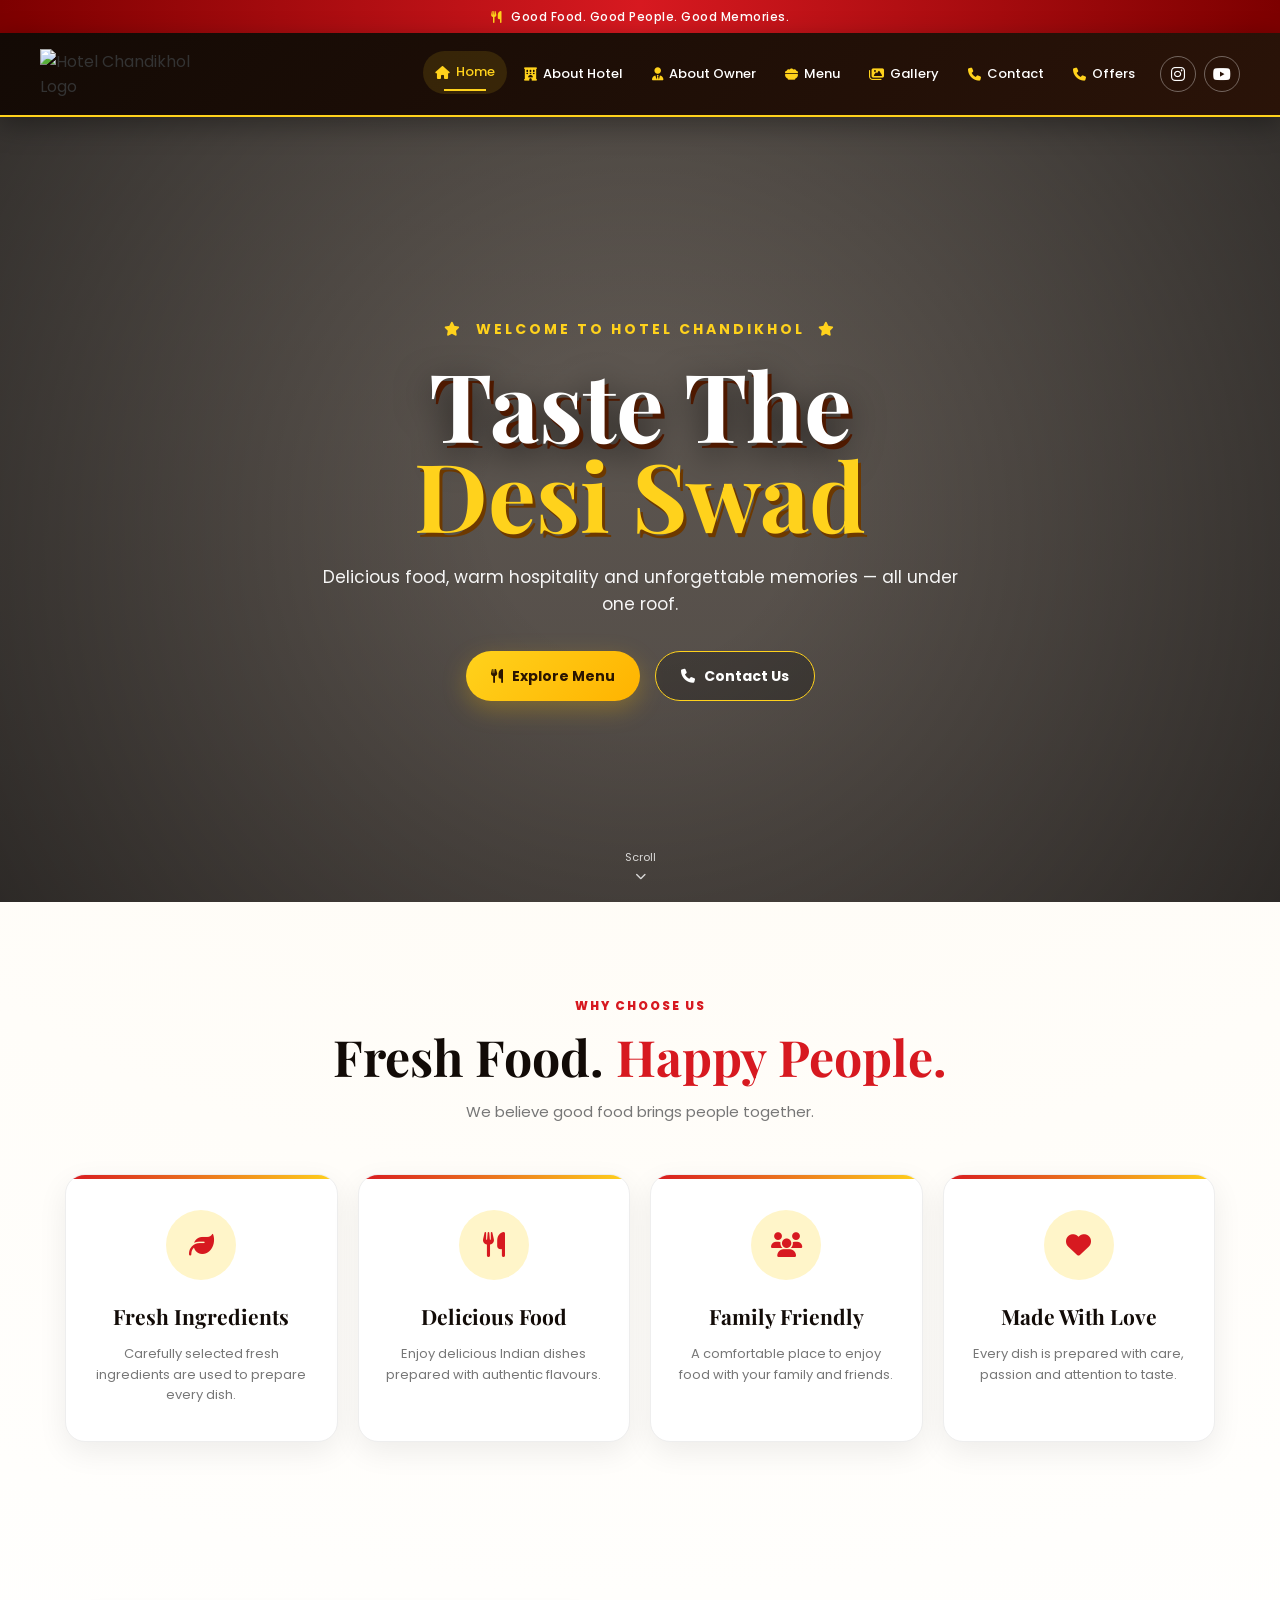
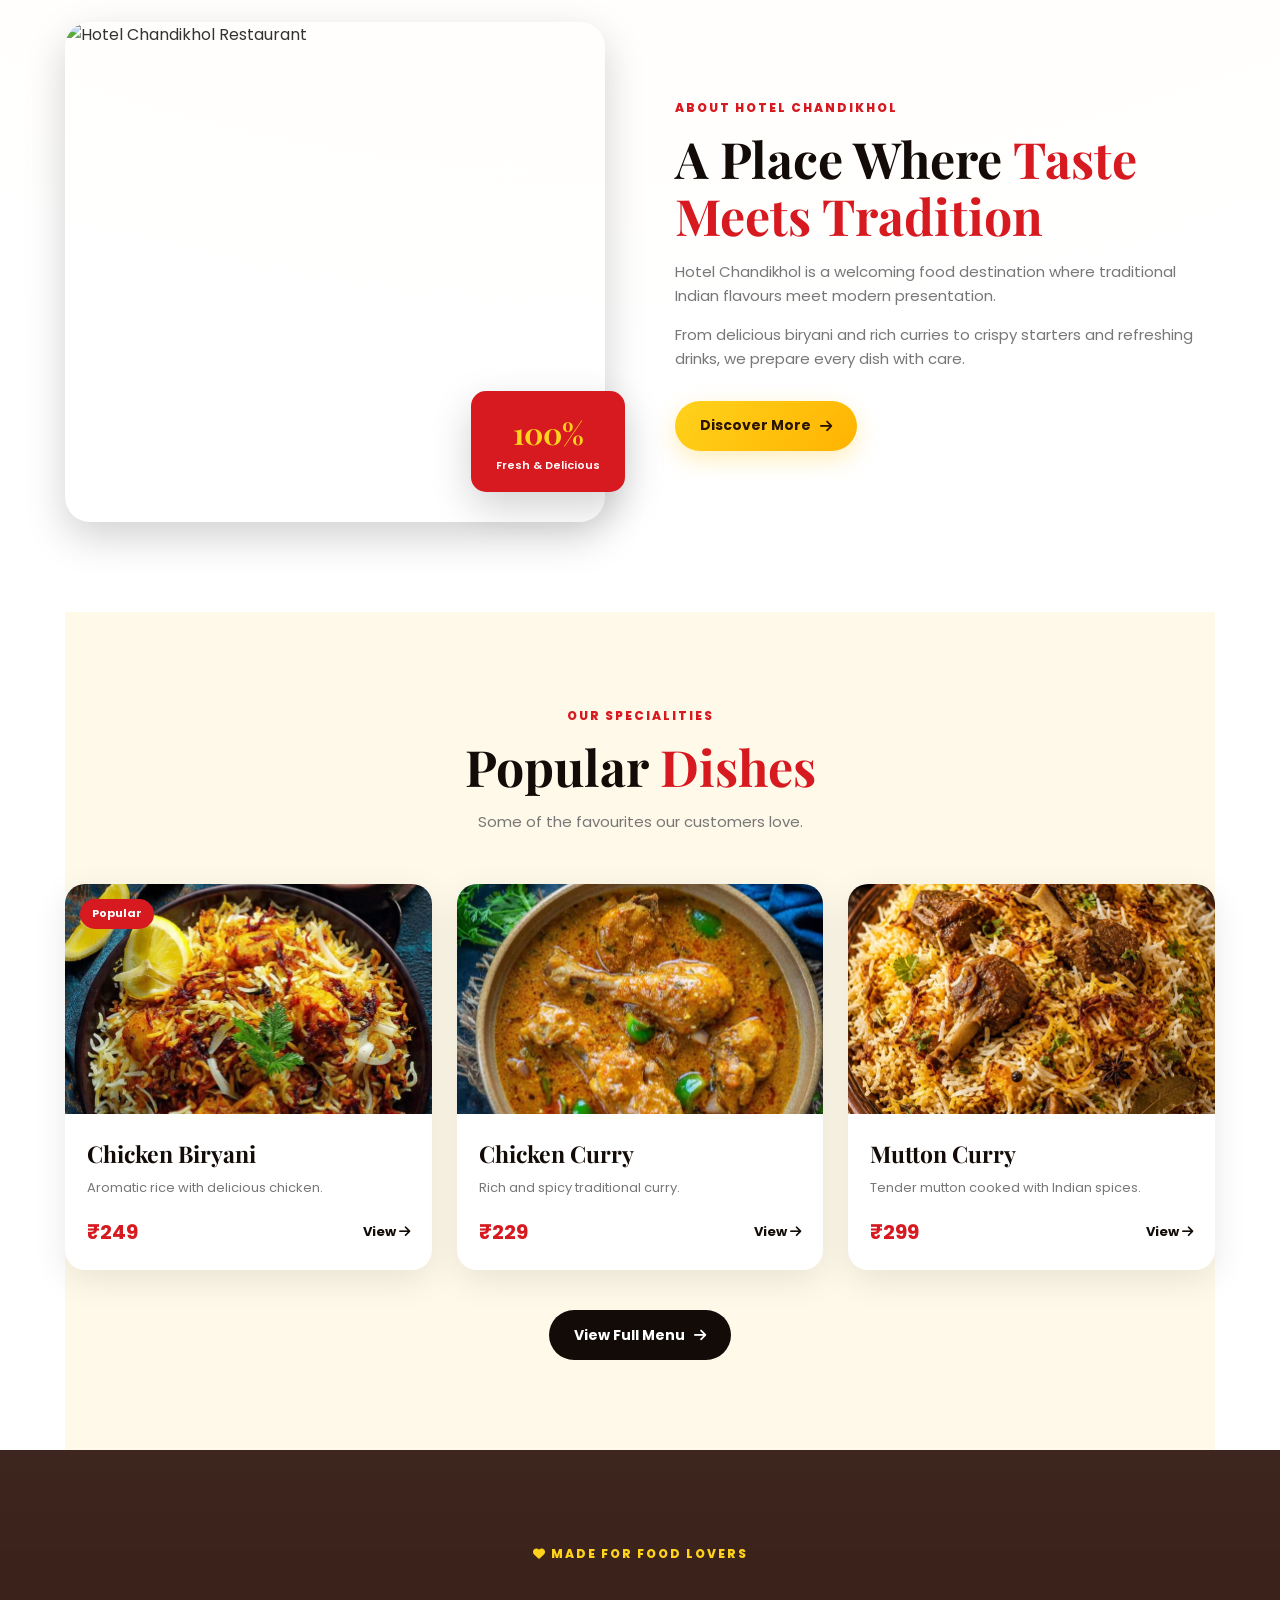
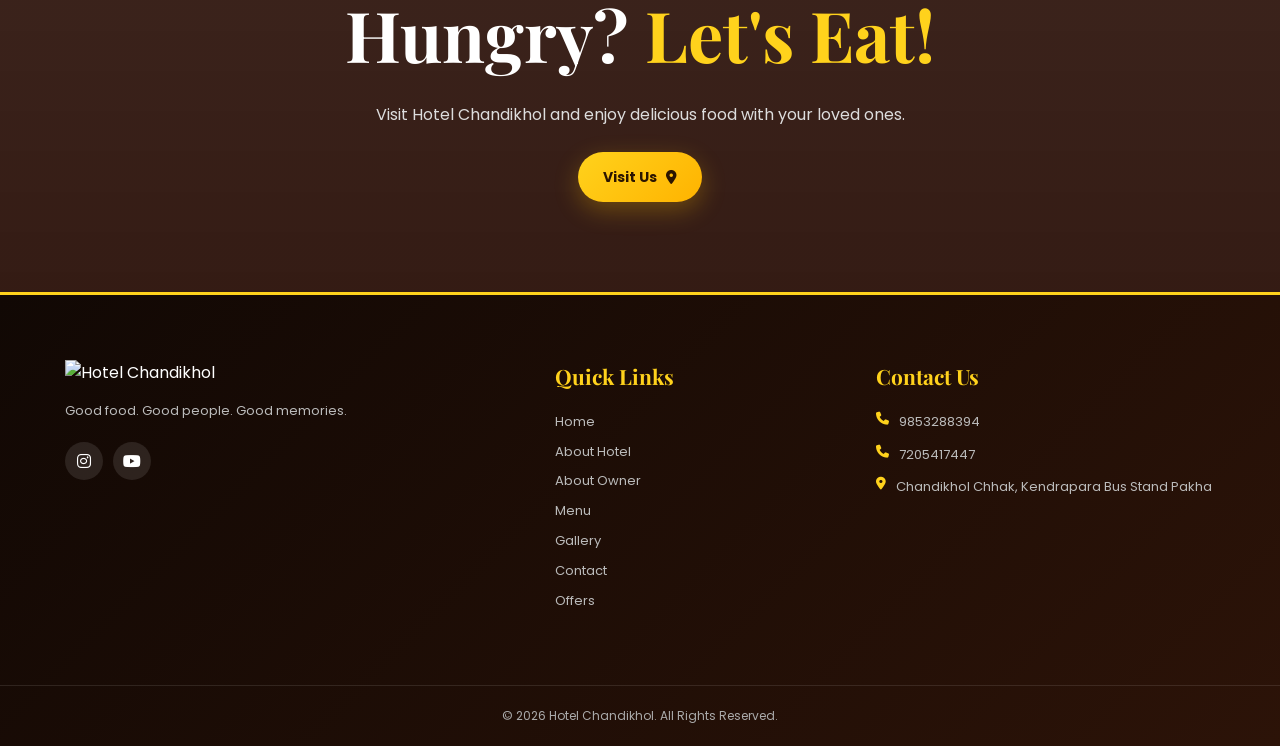
==== index.html @ ef6f0412 "deploy" ====
<!DOCTYPE html>
<html lang="en">

<head>
    <meta charset="UTF-8">
    <meta name="viewport" content="width=device-width, initial-scale=1.0">

    <title>Hotel Chandikhol | Hotel & Restaurant</title>

    <link rel="stylesheet" href="css/style.css">

    <link rel="stylesheet"
        href="https://cdnjs.cloudflare.com/ajax/libs/font-awesome/6.5.2/css/all.min.css">

    <link
        href="https://fonts.googleapis.com/css2?family=Playfair+Display:wght@500;600;700;800&family=Poppins:wght@300;400;500;600;700;800&display=swap"
        rel="stylesheet">
</head>

<body>

    <!-- TOP BAR -->
    <div class="top-bar">
        <p>
            <i class="fa-solid fa-utensils"></i>
            Good Food. Good People. Good Memories.
        </p>
    </div>


    <!-- NAVBAR -->
    <header class="site-header">

        <div class="navbar">

            <a href="index.html" class="logo">
                <img src="images/logo.png" alt="Hotel Chandikhol Logo">
            </a>

            <input type="checkbox" id="menu-toggle">

            <label for="menu-toggle" class="menu-icon">
                <i class="fa-solid fa-bars"></i>
            </label>

            <nav class="nav-menu">

                <a href="index.html" class="active">
                    <i class="fa-solid fa-house"></i>
                    Home
                </a>

                <a href="about.html">
                    <i class="fa-solid fa-hotel"></i>
                    About Hotel
                </a>

                <a href="owner.html">
                    <i class="fa-solid fa-user-tie"></i>
                    About Owner
                </a>

                <a href="menu.html">
                    <i class="fa-solid fa-bowl-food"></i>
                    Menu
                </a>

                <a href="gallery.html">
                    <i class="fa-solid fa-images"></i>
                    Gallery
                </a>

                <a href="contact.html">
                    <i class="fa-solid fa-phone"></i>
                    Contact
                </a>
                <a href="offers.html">
                    <i class="fa-solid fa-phone"></i>
                    Offers
                </a>

                <div class="social-links">

                    <a href="https://www.instagram.com/hotel.chandikhol/"
                       target="_blank"
                       aria-label="Instagram">
                        <i class="fa-brands fa-instagram"></i>
                    </a>

                    <a href="https://www.youtube.com/@hotelchandikhol"
                       target="_blank"
                       aria-label="YouTube">
                        <i class="fa-brands fa-youtube"></i>
                    </a>

                </div>

            </nav>

        </div>

    </header>


    <!-- HERO -->
    <section class="hero">

        <div class="hero-overlay"></div>

        <div class="hero-content">

            <p class="hero-small">
                <i class="fa-solid fa-star"></i>
                WELCOME TO HOTEL CHANDIKHOL
                <i class="fa-solid fa-star"></i>
            </p>

            <h1>
                Taste The
                <span>Desi Swad</span>
            </h1>

            <p class="hero-text">
                Delicious food, warm hospitality and unforgettable
                memories — all under one roof.
            </p>

            <div class="hero-buttons">

                <a href="menu.html" class="btn btn-primary">
                    <i class="fa-solid fa-utensils"></i>
                    Explore Menu
                </a>

                <a href="contact.html" class="btn btn-outline">
                    <i class="fa-solid fa-phone"></i>
                    Contact Us
                </a>

            </div>

        </div>

        <div class="scroll-down">
            <span>Scroll</span>
            <i class="fa-solid fa-chevron-down"></i>
        </div>

    </section>


    <!-- FEATURES -->
    <section class="features section">

        <div class="section-heading">

            <span>WHY CHOOSE US</span>

            <h2>
                Fresh Food.
                <strong>Happy People.</strong>
            </h2>

            <p>
                We believe good food brings people together.
            </p>

        </div>


        <div class="feature-grid">

            <div class="feature-card">

                <div class="feature-icon">
                    <i class="fa-solid fa-leaf"></i>
                </div>

                <h3>Fresh Ingredients</h3>

                <p>
                    Carefully selected fresh ingredients are
                    used to prepare every dish.
                </p>

            </div>


            <div class="feature-card">

                <div class="feature-icon">
                    <i class="fa-solid fa-utensils"></i>
                </div>

                <h3>Delicious Food</h3>

                <p>
                    Enjoy delicious Indian dishes prepared
                    with authentic flavours.
                </p>

            </div>


            <div class="feature-card">

                <div class="feature-icon">
                    <i class="fa-solid fa-users"></i>
                </div>

                <h3>Family Friendly</h3>

                <p>
                    A comfortable place to enjoy food with
                    your family and friends.
                </p>

            </div>


            <div class="feature-card">

                <div class="feature-icon">
                    <i class="fa-solid fa-heart"></i>
                </div>

                <h3>Made With Love</h3>

                <p>
                    Every dish is prepared with care,
                    passion and attention to taste.
                </p>

            </div>

        </div>

    </section>


    <!-- ABOUT PREVIEW -->
    <section class="about-preview section">

        <div class="about-image">

            <img src="images/restaurant.jpg"
                 alt="Hotel Chandikhol Restaurant">

            <div class="experience-box">

                <strong>100%</strong>

                <span>Fresh & Delicious</span>

            </div>

        </div>


        <div class="about-content">

            <span class="section-label">
                ABOUT HOTEL CHANDIKHOL
            </span>

            <h2>
                A Place Where
                <strong>Taste Meets Tradition</strong>
            </h2>

            <p>
                Hotel Chandikhol is a welcoming food destination
                where traditional Indian flavours meet modern
                presentation.
            </p>

            <p>
                From delicious biryani and rich curries to
                crispy starters and refreshing drinks, we
                prepare every dish with care.
            </p>

            <a href="about.html" class="btn btn-primary">
                Discover More
                <i class="fa-solid fa-arrow-right"></i>
            </a>

        </div>

    </section>


    <!-- POPULAR FOOD -->
    <section class="popular-food section">

        <div class="section-heading">

            <span>OUR SPECIALITIES</span>

            <h2>
                Popular <strong>Dishes</strong>
            </h2>

            <p>
                Some of the favourites our customers love.
            </p>

        </div>


        <div class="food-grid">

            <div class="food-card">

                <div class="food-image">

                    <img src="images/menu/chicken-biryani (2).jpg"
                         alt="Chicken Biryani">

                    <span class="food-tag">
                        Popular
                    </span>

                </div>

                <div class="food-info">

                    <h3>Chicken Biryani</h3>

                    <p>
                        Aromatic rice with delicious chicken.
                    </p>

                    <div class="food-bottom">

                        <strong>₹249</strong>

                        <a href="menu.html">
                            View
                            <i class="fa-solid fa-arrow-right"></i>
                        </a>

                    </div>

                </div>

            </div>


            <div class="food-card">

                <div class="food-image">

                    <img src="images/menu/chicken-curry.jpg"
                         alt="Chicken Curry">

                </div>

                <div class="food-info">

                    <h3>Chicken Curry</h3>

                    <p>
                        Rich and spicy traditional curry.
                    </p>

                    <div class="food-bottom">

                        <strong>₹229</strong>

                        <a href="menu.html">
                            View
                            <i class="fa-solid fa-arrow-right"></i>
                        </a>

                    </div>

                </div>

            </div>


            <div class="food-card">

                <div class="food-image">

                    <img src="images/menu/mutton-biryani.jpg"
                         alt="Mutton Curry">

                </div>

                <div class="food-info">

                    <h3>Mutton Curry</h3>

                    <p>
                        Tender mutton cooked with Indian spices.
                    </p>

                    <div class="food-bottom">

                        <strong>₹299</strong>

                        <a href="menu.html">
                            View
                            <i class="fa-solid fa-arrow-right"></i>
                        </a>

                    </div>

                </div>

            </div>

        </div>


        <div class="center-button">

            <a href="menu.html" class="btn btn-dark">
                View Full Menu
                <i class="fa-solid fa-arrow-right"></i>
            </a>

        </div>

    </section>


    <!-- CALL TO ACTION -->
    <section class="cta">

        <div class="cta-content">

            <span>
                <i class="fa-solid fa-heart"></i>
                MADE FOR FOOD LOVERS
            </span>

            <h2>
                Hungry?
                <strong>Let's Eat!</strong>
            </h2>

            <p>
                Visit Hotel Chandikhol and enjoy delicious food
                with your loved ones.
            </p>

            <a href="contact.html" class="btn btn-primary">
                Visit Us
                <i class="fa-solid fa-location-dot"></i>
            </a>

        </div>

    </section>


    <!-- FOOTER -->
    <footer class="footer">

        <div class="footer-grid">

            <div class="footer-about">

                <img src="images/logo.png"
                     alt="Hotel Chandikhol">

                <p>
                    Good food. Good people. Good memories.
                </p>

                <div class="footer-social">

                    <a href="https://www.instagram.com/hotel.chandikhol/"
                       target="_blank">
                        <i class="fa-brands fa-instagram"></i>
                    </a>

                    <a href="https://www.youtube.com/@hotelchandikhol"
                       target="_blank">
                        <i class="fa-brands fa-youtube"></i>
                    </a>

                </div>

            </div>


            <div class="footer-links">

                <h3>Quick Links</h3>

                <a href="index.html">Home</a>
                <a href="about.html">About Hotel</a>
                <a href="owner.html">About Owner</a>
                <a href="menu.html">Menu</a>
                <a href="gallery.html">Gallery</a>
                <a href="contact.html">Contact</a>
                <a href="offers.html">Offers</a>

            </div>


            <div class="footer-contact">

                <h3>Contact Us</h3>

                <p>
                    <i class="fa-solid fa-phone"></i>
                    <a href="tel:+919853288394">
                        9853288394
                    </a>
                </p>

                <p>
                    <i class="fa-solid fa-phone"></i>
                    <a href="tel:+917205417447">
                        7205417447
                    </a>
                </p>

                <p>
                    <i class="fa-solid fa-location-dot"></i>
                    Chandikhol Chhak,
                    Kendrapara Bus Stand Pakha
                </p>

            </div>

        </div>


        <div class="copyright">

            <p>
                © 2026 Hotel Chandikhol.
                All Rights Reserved.
            </p>

        </div>

    </footer>


    <script src="js/main.js"></script>

</body>

</html>
---- css/style.css ----
* {
    margin: 0;
    padding: 0;
    box-sizing: border-box;
}


:root {

    --gold: #ffd21c;
    --gold-dark: #e5a900;

    --red: #d71920;
    --red-dark: #a90008;

    --dark: #120b07;
    --brown: #24130b;
    --brown-light: #3a1e0d;

    --cream: #fff8df;
    --white: #ffffff;

    --text: #333333;
    --muted: #777777;

    --shadow: 0 15px 40px rgba(0, 0, 0, 0.18);

}


html {
    scroll-behavior: smooth;
}


body {

    font-family: "Poppins", sans-serif;

    background:
        radial-gradient(
            circle at top,
            #fffaf0,
            #ffffff 50%
        );

    color: var(--text);

    line-height: 1.6;

    overflow-x: hidden;
}


img {
    width: 100%;
    display: block;
}


a {
    text-decoration: none;
    color: inherit;
}


button,
a {
    -webkit-tap-highlight-color: transparent;
}


/* TOP BAR */

.top-bar {

    background:
        linear-gradient(
            90deg,
            #7d0000,
            var(--red),
            #7d0000
        );

    color: white;

    text-align: center;

    padding: 7px 15px;

    font-size: 12px;

    font-weight: 500;

    letter-spacing: 0.5px;
}


.top-bar i {
    color: var(--gold);
    margin-right: 5px;
}


/* NAVBAR */

.site-header {

    position: sticky;

    top: 0;

    z-index: 9999;

    background:
        linear-gradient(
            135deg,
            #130a05,
            #2a1308
        );

    border-bottom: 2px solid var(--gold);

    box-shadow:
        0 8px 25px rgba(0, 0, 0, 0.35);
}


.navbar {

    width: min(1200px, 94%);

    min-height: 82px;

    margin: auto;

    display: flex;

    align-items: center;

    justify-content: space-between;

    gap: 30px;
}


.logo {

    width: 150px;

    flex-shrink: 0;

    transition: 0.3s ease;
}


.logo:hover {
    transform: scale(1.04);
}


.logo img {
    max-height: 65px;
    object-fit: contain;
}


.nav-menu {

    display: flex;

    align-items: center;

    justify-content: flex-end;

    gap: 5px;
}


.nav-menu > a {

    position: relative;

    color: #fff;

    padding: 11px 12px;

    font-size: 13px;

    font-weight: 500;

    display: flex;

    align-items: center;

    gap: 6px;

    border-radius: 30px;

    transition: 0.3s ease;
}


.nav-menu > a i {
    color: var(--gold);
}


.nav-menu > a::after {

    content: "";

    position: absolute;

    left: 50%;

    bottom: 3px;

    width: 0;

    height: 2px;

    background: var(--gold);

    transform: translateX(-50%);

    transition: 0.3s ease;
}


.nav-menu > a:hover,
.nav-menu > a.active {

    background: rgba(255, 210, 28, 0.12);

    color: var(--gold);

    transform: translateY(-2px);
}


.nav-menu > a:hover::after,
.nav-menu > a.active::after {
    width: 50%;
}


.social-links {

    display: flex;

    gap: 8px;

    margin-left: 8px;
}


.social-links a {

    width: 36px;

    height: 36px;

    border: 1px solid rgba(255,255,255,0.35);

    border-radius: 50%;

    display: flex;

    align-items: center;

    justify-content: center;

    color: white;

    transition: 0.3s ease;
}


.social-links a:hover {

    background: var(--gold);

    color: var(--dark);

    transform: translateY(-4px) rotate(8deg);
}


#menu-toggle {
    display: none;
}


.menu-icon {
    display: none;
}


/* HERO */

.hero {

    min-height: calc(100vh - 115px);

    position: relative;

    display: flex;

    align-items: center;

    justify-content: center;

    text-align: center;

    padding: 80px 20px;

    background:

        linear-gradient(
            rgba(15, 7, 2, 0.66),
            rgba(15, 7, 2, 0.72)
        ),

        url("../images/hero-food.jpg")
        center/cover no-repeat;

    overflow: hidden;
}


.hero::before {

    content: "";

    position: absolute;

    inset: 0;

    background:

        radial-gradient(
            circle,
            transparent 20%,
            rgba(0,0,0,0.45)
        );

    pointer-events: none;
}


.hero-content {

    position: relative;

    z-index: 2;

    max-width: 850px;

    animation: heroUp 1s ease both;
}


.hero-small {

    color: var(--gold);

    font-size: 14px;

    font-weight: 700;

    letter-spacing: 3px;

    margin-bottom: 18px;
}


.hero-small i {
    margin: 0 7px;
}


.hero h1 {

    color: white;

    font-family: "Playfair Display", serif;

    font-size: clamp(48px, 8vw, 95px);

    line-height: 0.95;

    text-shadow:
        4px 5px 0 #4e1900,
        0 10px 35px rgba(0,0,0,0.7);

    margin-bottom: 25px;
}


.hero h1 span {

    display: block;

    color: var(--gold);

    text-shadow:
        3px 4px 0 #6d3900;
}


.hero-text {

    color: white;

    max-width: 650px;

    margin: auto;

    font-size: 17px;

    opacity: 0.95;
}


.hero-buttons {

    margin-top: 32px;

    display: flex;

    justify-content: center;

    gap: 15px;

    flex-wrap: wrap;
}


.btn {

    display: inline-flex;

    align-items: center;

    justify-content: center;

    gap: 9px;

    min-height: 50px;

    padding: 13px 25px;

    border-radius: 40px;

    font-size: 14px;

    font-weight: 700;

    transition: 0.3s ease;

    cursor: pointer;
}


.btn-primary {

    background:
        linear-gradient(
            135deg,
            var(--gold),
            #ffb300
        );

    color: #2b1500;

    box-shadow:
        0 8px 25px rgba(255, 190, 0, 0.28);
}


.btn-primary:hover {

    transform: translateY(-5px);

    box-shadow:
        0 14px 30px rgba(255, 190, 0, 0.4);
}


.btn-outline {

    color: white;

    border: 1px solid var(--gold);

    background: rgba(0,0,0,0.25);
}


.btn-outline:hover {

    background: var(--gold);

    color: var(--dark);

    transform: translateY(-5px);
}


.btn-dark {

    background: var(--dark);

    color: white;
}


.btn-dark:hover {

    background: var(--red);

    transform: translateY(-5px);
}


.scroll-down {

    position: absolute;

    bottom: 20px;

    left: 50%;

    transform: translateX(-50%);

    color: white;

    display: flex;

    flex-direction: column;

    align-items: center;

    gap: 5px;

    font-size: 11px;

    opacity: 0.8;

    animation: bounce 1.7s infinite;
}


/* GENERAL SECTION */

.section {

    width: min(1150px, 92%);

    margin: auto;

    padding-top: 90px;

    padding-bottom: 90px;
}


.section-heading {

    text-align: center;

    max-width: 700px;

    margin: 0 auto 50px;
}


.section-heading > span,
.section-label {

    color: var(--red);

    font-size: 12px;

    font-weight: 800;

    letter-spacing: 2px;

    text-transform: uppercase;
}


.section-heading h2,
.about-content h2,
.contact-info h2,
.owner-content h2 {

    font-family: "Playfair Display", serif;

    font-size: clamp(32px, 5vw, 50px);

    color: var(--dark);

    line-height: 1.15;

    margin: 10px 0 15px;
}


.section-heading h2 strong,
.about-content h2 strong,
.contact-info h2 strong,
.owner-content h2 strong {

    color: var(--red);

}


.section-heading p {

    color: var(--muted);

    font-size: 15px;
}


/* FEATURES */

.feature-grid {

    display: grid;

    grid-template-columns:
        repeat(4, 1fr);

    gap: 20px;
}


.feature-card {

    background: white;

    padding: 35px 24px;

    text-align: center;

    border-radius: 20px;

    border: 1px solid #eee;

    box-shadow: 0 10px 30px rgba(0,0,0,0.07);

    transition: 0.4s ease;

    position: relative;

    overflow: hidden;
}


.feature-card::before {

    content: "";

    position: absolute;

    top: 0;

    left: 0;

    width: 100%;

    height: 4px;

    background:
        linear-gradient(
            90deg,
            var(--red),
            var(--gold)
        );
}


.feature-card:hover {

    transform:
        translateY(-10px)
        rotateX(2deg);

    box-shadow:
        0 20px 45px rgba(0,0,0,0.13);
}


.feature-icon {

    width: 70px;

    height: 70px;

    margin: auto auto 20px;

    border-radius: 50%;

    background: #fff5c9;

    color: var(--red);

    display: flex;

    align-items: center;

    justify-content: center;

    font-size: 25px;

    transition: 0.3s ease;
}


.feature-card:hover .feature-icon {

    background: var(--red);

    color: var(--gold);

    transform:
        rotateY(180deg);
}


.feature-card h3 {

    font-family: "Playfair Display", serif;

    color: var(--dark);

    margin-bottom: 10px;

    font-size: 21px;
}


.feature-card p {

    color: var(--muted);

    font-size: 13px;
}


/* ABOUT */

.about-preview {

    display: grid;

    grid-template-columns:
        1fr 1fr;

    align-items: center;

    gap: 70px;
}


.about-image {

    position: relative;
}


.about-image img {

    height: 500px;

    object-fit: cover;

    border-radius: 25px;

    box-shadow: var(--shadow);
}


.experience-box {

    position: absolute;

    right: -20px;

    bottom: 30px;

    background: var(--red);

    color: white;

    padding: 18px 25px;

    border-radius: 15px;

    display: flex;

    flex-direction: column;

    text-align: center;

    box-shadow: var(--shadow);
}


.experience-box strong {

    font-family: "Playfair Display", serif;

    font-size: 30px;

    color: var(--gold);
}


.experience-box span {

    font-size: 11px;

    font-weight: 600;
}


.about-content p {

    color: var(--muted);

    margin-bottom: 15px;

    font-size: 15px;
}


.about-content .btn {

    margin-top: 15px;
}


/* FOOD */

.popular-food {

    background: #fff9e9;
}


.food-grid {

    display: grid;

    grid-template-columns:
        repeat(3, 1fr);

    gap: 25px;
}


.food-card {

    background: white;

    border-radius: 20px;

    overflow: hidden;

    box-shadow:
        0 10px 35px rgba(0,0,0,0.09);

    transition: 0.4s ease;
}


.food-card:hover {

    transform: translateY(-10px);

    box-shadow:
        0 20px 45px rgba(0,0,0,0.16);
}


.food-image {

    height: 230px;

    position: relative;

    overflow: hidden;
}


.food-image img {

    height: 100%;

    object-fit: cover;

    transition: 0.5s ease;
}


.food-card:hover .food-image img {

    transform: scale(1.1);
}


.food-tag {

    position: absolute;

    top: 15px;

    left: 15px;

    background: var(--red);

    color: white;

    padding: 6px 12px;

    border-radius: 20px;

    font-size: 11px;

    font-weight: 700;
}


.food-info {

    padding: 22px;
}


.food-info h3 {

    font-family: "Playfair Display", serif;

    font-size: 23px;

    color: var(--dark);

    margin-bottom: 5px;
}


.food-info p {

    color: var(--muted);

    font-size: 13px;
}


.food-bottom {

    display: flex;

    align-items: center;

    justify-content: space-between;

    margin-top: 17px;
}


.food-bottom strong {

    color: var(--red);

    font-size: 20px;
}


.food-bottom a {

    color: var(--dark);

    font-size: 13px;

    font-weight: 700;
}


.food-bottom a:hover {
    color: var(--red);
}


.center-button {

    text-align: center;

    margin-top: 40px;
}


/* CTA */

.cta {

    padding: 90px 20px;

    text-align: center;

    color: white;

    background:

        linear-gradient(
            rgba(35, 8, 0, 0.88),
            rgba(35, 8, 0, 0.92)
        ),

        url("../images/hero-food.jpg")
        center/cover fixed;

    position: relative;
}


.cta-content {

    max-width: 700px;

    margin: auto;
}


.cta span {

    color: var(--gold);

    font-size: 12px;

    font-weight: 800;

    letter-spacing: 2px;
}


.cta h2 {

    font-family: "Playfair Display", serif;

    font-size: clamp(40px, 7vw, 70px);

    margin: 12px 0;
}


.cta h2 strong {
    color: var(--gold);
}


.cta p {

    color: #ddd;

    margin-bottom: 25px;
}


/* PAGE HERO */

.page-hero {

    min-height: 330px;

    display: flex;

    align-items: center;

    justify-content: center;

    text-align: center;

    padding: 50px 20px;

    color: white;

    background:

        linear-gradient(
            rgba(25, 9, 0, 0.76),
            rgba(25, 9, 0, 0.78)
        ),

        url("../images/hero-food.jpg")
        center/cover;
}


.page-hero span {

    color: var(--gold);

    font-size: 12px;

    font-weight: 800;

    letter-spacing: 3px;
}


.page-hero h1 {

    font-family: "Playfair Display", serif;

    font-size: clamp(42px, 7vw, 70px);

    margin: 8px 0;
}


.page-hero h1 strong {
    color: var(--gold);
}


.page-hero p {
    color: #eee;
}


/* ABOUT PAGE */

.about-page {

    display: grid;

    grid-template-columns:
        1fr 1fr;

    gap: 70px;

    align-items: center;
}


.about-page .about-image img {

    height: 500px;

    object-fit: cover;

    border-radius: 25px;
}


.about-page .about-content p {

    color: var(--muted);

    margin-bottom: 15px;

    font-size: 15px;
}


/* OWNER */

.owner-section {

    display: grid;

    grid-template-columns:
        0.8fr 1.2fr;

    gap: 70px;

    align-items: center;
}


.owner-image img {

    height: 500px;

    object-fit: cover;

    border-radius: 25px;

    box-shadow: var(--shadow);
}


.owner-content p {

    color: var(--muted);

    margin-bottom: 15px;
}


.owner-details {

    display: flex;

    gap: 20px;

    margin-top: 30px;

    flex-wrap: wrap;
}


.owner-details > div {

    display: flex;

    gap: 12px;

    align-items: center;

    padding: 15px;

    border-radius: 12px;

    background: #fff7dd;
}


.owner-details i {

    width: 45px;

    height: 45px;

    border-radius: 50%;

    background: var(--red);

    color: var(--gold);

    display: flex;

    align-items: center;

    justify-content: center;
}


.owner-details span {

    font-weight: 700;

    font-size: 13px;
}


.owner-details small {

    display: block;

    color: var(--muted);

    font-weight: 400;
}


/* MENU */

.menu-section {

    max-width: 900px;
}


.menu-heading {

    text-align: center;

    margin-bottom: 45px;
}


.menu-heading span {

    color: var(--red);

    font-size: 12px;

    font-weight: 800;

    letter-spacing: 2px;
}


.menu-heading h2 {

    font-family: "Playfair Display", serif;

    font-size: 50px;

    margin-top: 5px;
}


.menu-heading h2 strong {
    color: var(--red);
}


.menu-category {

    margin-bottom: 50px;
}


.menu-category h3 {

    display: flex;

    align-items: center;

    gap: 12px;

    font-family: "Playfair Display", serif;

    font-size: 30px;

    color: var(--dark);

    padding-bottom: 12px;

    border-bottom: 2px solid var(--gold);

    margin-bottom: 10px;
}


.menu-category h3 i {
    color: var(--red);
}


.menu-item {

    display: flex;

    align-items: center;

    justify-content: space-between;

    gap: 20px;

    padding: 18px 10px;

    border-bottom: 1px dashed #d8c9a0;

    transition: 0.3s ease;
}


.menu-item:hover {

    padding-left: 20px;

    background: #fff9e7;
}


.menu-item h4 {

    color: var(--dark);

    font-size: 17px;

    margin-bottom: 3px;
}


.menu-item p {

    color: var(--muted);

    font-size: 12px;
}


.menu-item > strong {

    color: var(--red);

    font-size: 18px;

    white-space: nowrap;
}


/* GALLERY */

.gallery-grid {

    display: grid;

    grid-template-columns:
        repeat(3, 1fr);

    gap: 18px;
}


.gallery-item {

    height: 280px;

    overflow: hidden;

    border-radius: 18px;

    position: relative;

    box-shadow:
        0 8px 25px rgba(0,0,0,0.1);
}


.gallery-item img {

    height: 100%;

    object-fit: cover;

    transition: 0.5s ease;
}


.gallery-overlay {

    position: absolute;

    inset: 0;

    display: flex;

    align-items: center;

    justify-content: center;

    background: rgba(120, 0, 0, 0.6);

    color: var(--gold);

    font-size: 28px;

    opacity: 0;

    transition: 0.3s ease;
}


.gallery-item:hover img {

    transform: scale(1.12) rotate(1deg);
}


.gallery-item:hover .gallery-overlay {

    opacity: 1;
}


/* CONTACT */

.contact-section {

    display: grid;

    grid-template-columns:
        1fr 0.9fr;

    gap: 70px;

    align-items: center;
}


.contact-info > p {

    color: var(--muted);

    max-width: 550px;

    margin-bottom: 25px;
}


.contact-card {

    display: flex;

    gap: 15px;

    align-items: flex-start;

    margin: 20px 0;
}


.contact-icon {

    width: 50px;

    height: 50px;

    flex-shrink: 0;

    border-radius: 50%;

    display: flex;

    align-items: center;

    justify-content: center;

    background: #fff3c5;

    color: var(--red);
}


.contact-card h3 {

    font-size: 15px;

    color: var(--dark);

    margin-bottom: 3px;
}


.contact-card p,
.contact-card a {

    display: block;

    color: var(--muted);

    font-size: 13px;
}


.contact-card a:hover {
    color: var(--red);
}


.contact-buttons {

    display: flex;

    flex-wrap: wrap;

    gap: 12px;

    margin-top: 25px;
}


.contact-image {

    position: relative;
}


.contact-image img {

    height: 520px;

    object-fit: cover;

    border-radius: 25px;

    box-shadow: var(--shadow);
}


.contact-badge {

    position: absolute;

    left: 20px;

    bottom: 20px;

    background: var(--gold);

    color: var(--dark);

    padding: 15px 20px;

    border-radius: 15px;

    font-weight: 700;

    display: flex;

    align-items: center;

    gap: 10px;
}


/* FOOTER */

.footer {

    background:
        linear-gradient(
            135deg,
            #110804,
            #2c1308
        );

    color: white;

    border-top: 3px solid var(--gold);
}


.footer-grid {

    width: min(1150px, 92%);

    margin: auto;

    padding: 65px 0;

    display: grid;

    grid-template-columns:
        1.3fr 0.8fr 1fr;

    gap: 50px;
}


.footer-about img {

    width: 180px;

    margin-bottom: 15px;
}


.footer-about p {

    color: #bbb;

    font-size: 13px;
}


.footer h3 {

    font-family: "Playfair Display", serif;

    color: var(--gold);

    margin-bottom: 18px;

    font-size: 21px;
}


.footer-links a {

    display: block;

    color: #bbb;

    font-size: 13px;

    margin-bottom: 9px;

    transition: 0.3s;
}


.footer-links a:hover {

    color: var(--gold);

    padding-left: 5px;
}


.footer-contact p {

    color: #bbb;

    font-size: 13px;

    margin-bottom: 12px;

    display: flex;

    gap: 10px;
}


.footer-contact i {
    color: var(--gold);
}


.footer-contact a:hover {
    color: var(--gold);
}


.footer-social {

    display: flex;

    gap: 10px;

    margin-top: 20px;
}


.footer-social a {

    width: 38px;

    height: 38px;

    border-radius: 50%;

    background: rgba(255,255,255,0.1);

    display: flex;

    align-items: center;

    justify-content: center;

    transition: 0.3s;
}


.footer-social a:hover {

    background: var(--gold);

    color: var(--dark);

    transform: translateY(-4px);
}


.copyright {

    text-align: center;

    border-top: 1px solid rgba(255,255,255,0.1);

    padding: 20px;

    color: #aaa;

    font-size: 12px;
}


/* ANIMATIONS */

@keyframes heroUp {

    from {

        opacity: 0;

        transform: translateY(40px);
    }

    to {

        opacity: 1;

        transform: translateY(0);
    }
}


@keyframes bounce {

    0%,
    100% {
        transform: translate(-50%, 0);
    }

    50% {
        transform: translate(-50%, 8px);
    }
}


/* TABLET */

@media (max-width: 1000px) {

    .navbar {
        min-height: 75px;
    }


    .nav-menu {

        gap: 0;

    }


    .nav-menu > a {

        padding: 10px 8px;

        font-size: 11px;
    }


    .logo {
        width: 125px;
    }


    .feature-grid {

        grid-template-columns:
            repeat(2, 1fr);
    }


    .about-preview,
    .about-page,
    .owner-section,
    .contact-section {

        gap: 40px;
    }


    .footer-grid {

        grid-template-columns:
            1fr 1fr;
    }

}


/* MOBILE */

@media (max-width: 768px) {


    .top-bar {

        font-size: 10px;

        padding: 6px 10px;
    }


    .navbar {

        min-height: 70px;

        width: 92%;
    }


    .logo {
        width: 125px;
    }


    .logo img {
        max-height: 55px;
    }


    .menu-icon {

        display: flex;

        width: 45px;

        height: 45px;

        border-radius: 10px;

        align-items: center;

        justify-content: center;

        color: var(--gold);

        border: 1px solid rgba(255,210,28,0.4);

        font-size: 22px;

        cursor: pointer;
    }


    .nav-menu {

        position: absolute;

        top: 70px;

        left: 0;

        width: 100%;

        background:
            linear-gradient(
                135deg,
                #130a05,
                #2b1207
            );

        display: flex;

        flex-direction: column;

        align-items: stretch;

        gap: 5px;

        padding: 15px;

        border-top: 1px solid var(--gold);

        box-shadow:
            0 20px 35px rgba(0,0,0,0.4);

        opacity: 0;

        visibility: hidden;

        transform: translateY(-15px);

        transition: 0.3s ease;
    }


    #menu-toggle:checked ~ .nav-menu {

        opacity: 1;

        visibility: visible;

        transform: translateY(0);
    }


    .nav-menu > a {

        width: 100%;

        padding: 13px 15px;

        border-radius: 10px;

        justify-content: flex-start;

        font-size: 13px;
    }


    .nav-menu > a:hover,
    .nav-menu > a.active {

        transform: translateX(5px);

        background:
            rgba(255,210,28,0.12);
    }


    .social-links {

        justify-content: center;

        margin: 10px 0 5px;

        padding-top: 10px;

        border-top: 1px solid rgba(255,255,255,0.1);
    }


    .social-links a {

        width: 42px;

        height: 42px;
    }


    .hero {

        min-height: calc(100svh - 105px);

        padding: 60px 18px;
    }


    .hero-small {

        font-size: 10px;

        letter-spacing: 1.5px;
    }


    .hero h1 {

        font-size:
            clamp(46px, 15vw, 70px);
    }


    .hero-text {

        font-size: 13px;
    }


    .hero-buttons {

        flex-direction: column;

        width: min(320px, 100%);

        margin-left: auto;

        margin-right: auto;
    }


    .hero-buttons .btn {

        width: 100%;
    }


    .section {

        padding-top: 60px;

        padding-bottom: 60px;
    }


    .section-heading {

        margin-bottom: 35px;
    }


    .feature-grid {

        grid-template-columns: 1fr;

        gap: 15px;
    }


    .feature-card {

        padding: 30px 20px;
    }


    .about-preview,
    .about-page,
    .owner-section,
    .contact-section {

        grid-template-columns: 1fr;

        gap: 35px;
    }


    .about-image img,
    .about-page .about-image img,
    .owner-image img,
    .contact-image img {

        height: 350px;
    }


    .experience-box {

        right: 10px;

        bottom: 15px;
    }


    .food-grid {

        grid-template-columns: 1fr;

        gap: 20px;
    }


    .food-image {

        height: 250px;
    }


    .page-hero {

        min-height: 260px;
    }


    .page-hero h1 {

        font-size: 45px;
    }


    .menu-heading h2 {

        font-size: 40px;
    }


    .menu-category h3 {

        font-size: 25px;
    }


    .menu-item {

        padding: 16px 5px;
    }


    .menu-item h4 {

        font-size: 15px;
    }


    .menu-item p {

        font-size: 11px;
    }


    .menu-item > strong {

        font-size: 16px;
    }


    .gallery-grid {

        grid-template-columns:
            repeat(2, 1fr);

        gap: 10px;
    }


    .gallery-item {

        height: 190px;

        border-radius: 12px;
    }


    .contact-buttons {

        flex-direction: column;
    }


    .contact-buttons .btn {

        width: 100%;
    }


    .footer-grid {

        grid-template-columns: 1fr;

        gap: 35px;

        padding: 45px 0;
    }

}


/* SMALL PHONES */

@media (max-width: 420px) {


    .logo {
        width: 110px;
    }


    .hero {

        min-height: 600px;
    }


    .hero h1 {

        font-size: 47px;
    }


    .hero-small {

        font-size: 9px;
    }


    .section-heading h2,
    .about-content h2,
    .contact-info h2,
    .owner-content h2 {

        font-size: 34px;
    }


    .gallery-grid {

        grid-template-columns: 1fr;
    }


    .gallery-item {

        height: 250px;
    }


    .menu-item {

        align-items: flex-start;
    }


    .menu-item > strong {

        margin-top: 2px;
    }

}

/* ============================= */
/* MENU SECTION */
/* ============================= */

.menu-section {

    max-width: 1000px;

    margin: auto;

}


/* MENU HEADING */

.menu-heading {

    text-align: center;

    margin-bottom: 55px;

}


.menu-heading span {

    color: var(--red);

    font-size: 12px;

    font-weight: 800;

    letter-spacing: 2px;

}


.menu-heading h2 {

    font-family: "Playfair Display", serif;

    font-size: clamp(38px, 5vw, 55px);

    color: var(--dark);

    margin: 8px 0;

}


.menu-heading h2 strong {

    color: var(--red);

}


.menu-heading p {

    color: var(--muted);

    font-size: 14px;

}


/* MENU CATEGORY */

.menu-category {

    margin-bottom: 60px;

}


.menu-category h3 {

    display: flex;

    align-items: center;

    gap: 12px;

    font-family: "Playfair Display", serif;

    font-size: 30px;

    color: var(--dark);

    padding-bottom: 14px;

    margin-bottom: 15px;

    border-bottom: 2px solid var(--gold);

}


.menu-category h3 i {

    color: var(--red);

}


/* MENU LIST */

.menu-list {

    display: flex;

    flex-direction: column;

    gap: 12px;

}


/* MENU ITEM */

.menu-item {

    display: grid;

    grid-template-columns:
        95px 1fr auto;

    align-items: center;

    gap: 18px;

    padding: 12px;

    background: white;

    border: 1px solid #eee;

    border-radius: 16px;

    box-shadow:
        0 5px 20px rgba(0, 0, 0, 0.06);

    transition:
        transform 0.3s ease,
        box-shadow 0.3s ease,
        border-color 0.3s ease;

}


/* HOVER */

.menu-item:hover {

    transform: translateX(7px);

    border-color: var(--gold);

    box-shadow:
        0 10px 30px rgba(0, 0, 0, 0.12);

}


/* FOOD IMAGE */

.menu-item-image {

    width: 95px;

    height: 80px;

    overflow: hidden;

    border-radius: 12px;

    background: #eee;

}


.menu-item-image img {

    width: 100%;

    height: 100%;

    object-fit: cover;

    transition: transform 0.5s ease;

}


/* IMAGE HOVER */

.menu-item:hover .menu-item-image img {

    transform: scale(1.12);

}


/* MENU INFORMATION */

.menu-item-info {

    min-width: 0;

}


.menu-item-info h4 {

    font-family: "Playfair Display", serif;

    font-size: 20px;

    color: var(--dark);

    margin-bottom: 4px;

}


.menu-item-info p {

    color: var(--muted);

    font-size: 12px;

    line-height: 1.5;

}


/* PRICE */

.menu-item-price {

    color: var(--red);

    font-size: 19px;

    font-weight: 800;

    white-space: nowrap;

    padding-right: 8px;

}


/* SMALL DECORATION */

.menu-item-info h4::after {

    content: "";

    display: inline-block;

    width: 5px;

    height: 5px;

    margin-left: 8px;

    margin-bottom: 4px;

    border-radius: 50%;

    background: var(--gold);

}

/* ============================= */
/* MOBILE MENU ITEMS */
/* ============================= */

.menu-section {

    width: min(94%, 650px);

}


.menu-category {

    margin-bottom: 45px;

}


.menu-category h3 {

    font-size: 25px;

    margin-bottom: 12px;

}


.menu-list {

    gap: 10px;

}


.menu-item {

    grid-template-columns:
        75px 1fr auto;

    gap: 12px;

    padding: 10px;

    border-radius: 13px;

}


.menu-item-image {

    width: 75px;

    height: 70px;

    border-radius: 10px;

}


.menu-item-info h4 {

    font-size: 16px;

    line-height: 1.25;

}


.menu-item-info p {

    font-size: 10px;

    line-height: 1.4;

}


.menu-item-price {

    font-size: 16px;

    padding-right: 4px;

}


.menu-item:hover {

    transform: translateY(-3px);

}

@media (max-width: 400px) {

    .menu-item {

        grid-template-columns:
            65px 1fr auto;

        gap: 9px;

        padding: 8px;

    }


    .menu-item-image {

        width: 65px;

        height: 62px;

    }


    .menu-item-info h4 {

        font-size: 14px;

    }


    .menu-item-info p {

        font-size: 9px;

    }


    .menu-item-price {

        font-size: 14px;

    }

}
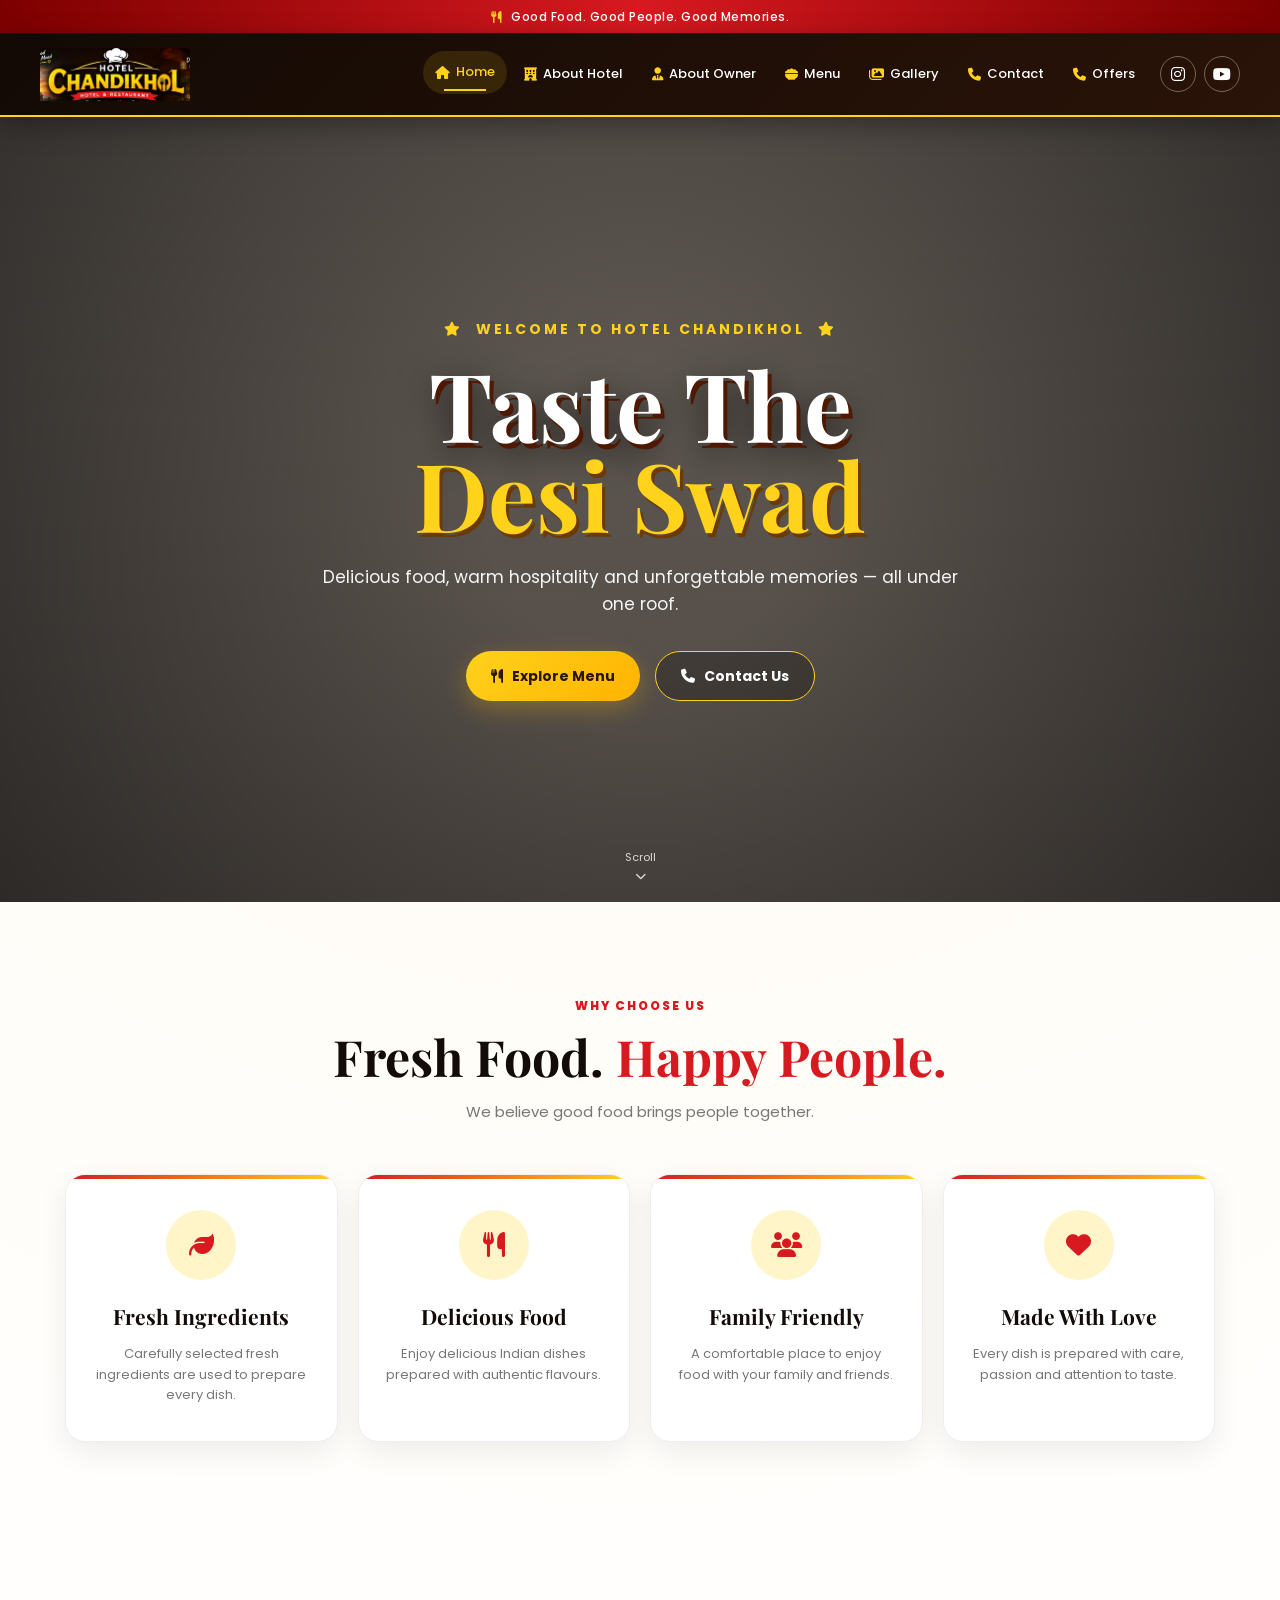
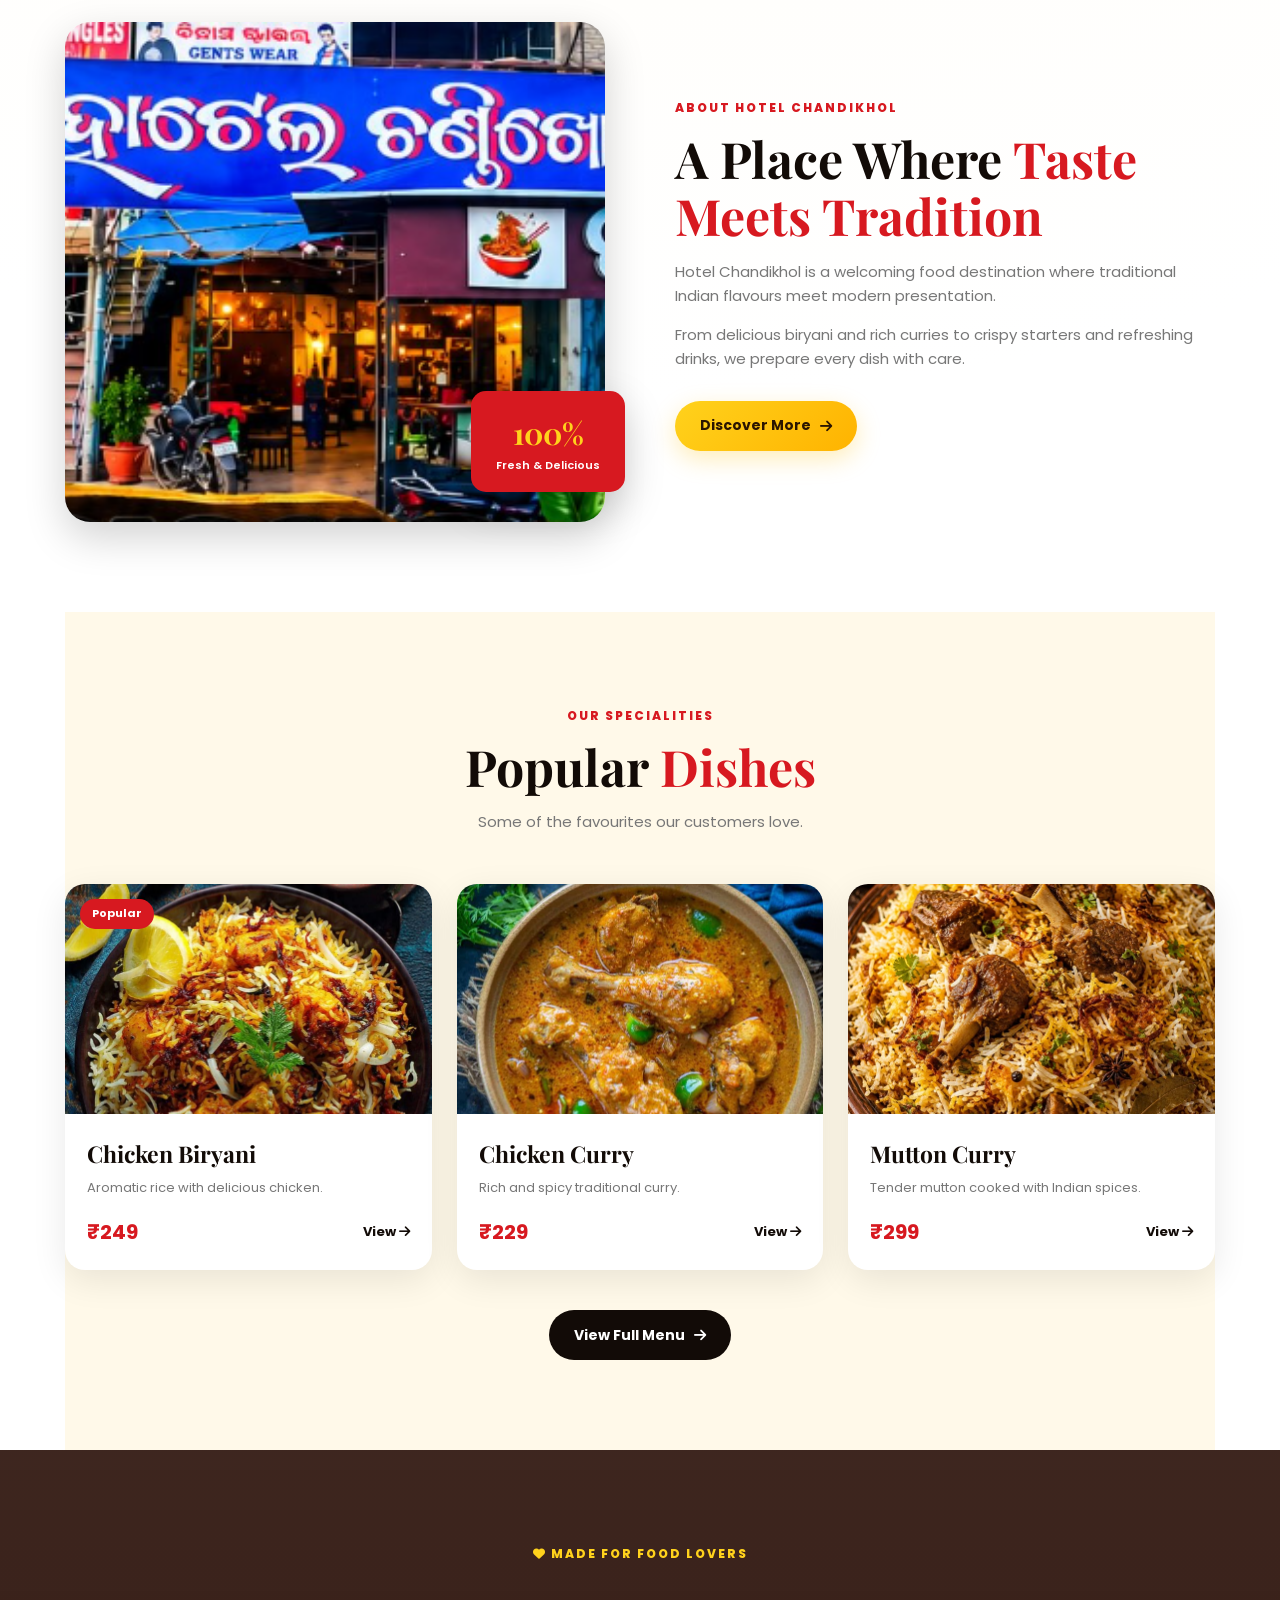
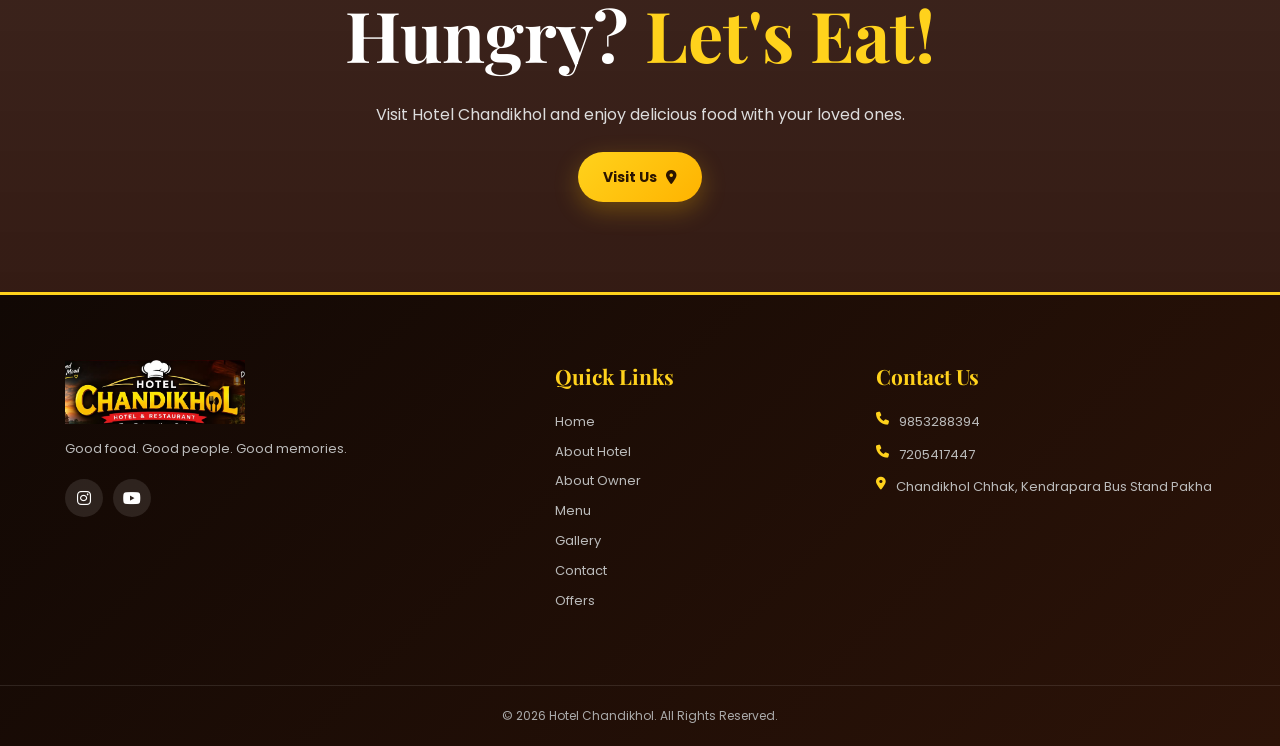
==== commit 896bd490: "deploy" ====
--- a/index.html
+++ b/index.html
@@ -243,7 +243,7 @@
 
         <div class="about-image">
 
-            <img src="images/restaurant.jpg"
+            <img src="images/restaurant.png"
                  alt="Hotel Chandikhol Restaurant">
 
             <div class="experience-box">
